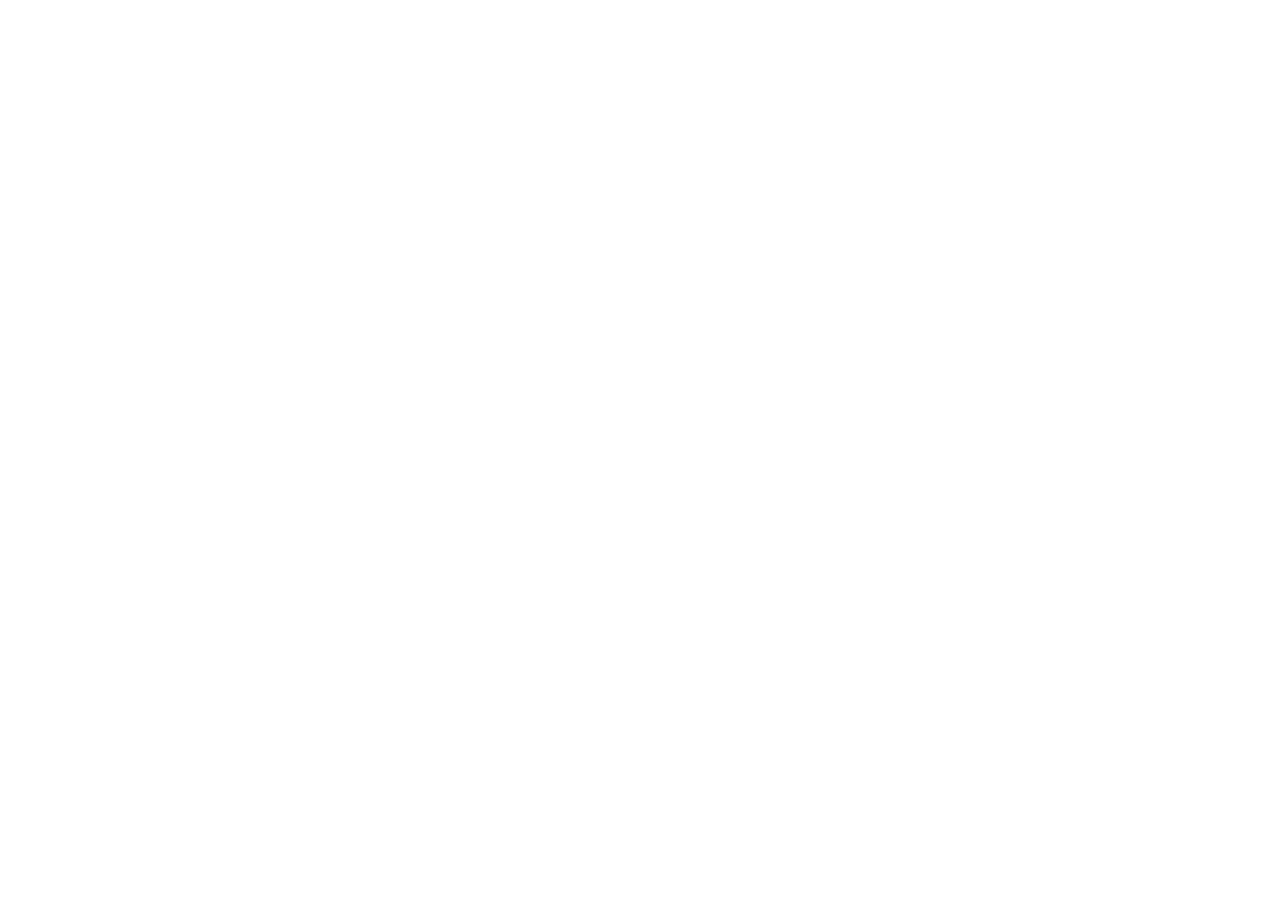
==== index.html @ 5338f697 "add initial HTML structure" ====
<!DOCTYPE html>
<html lang="hu">
<head>
    <meta charset="UTF-8">
    <meta name="viewport" content="width=device-width, initial-scale=1.0">
    <title>Document</title>
</head>
<body>
    
</body>
</html>
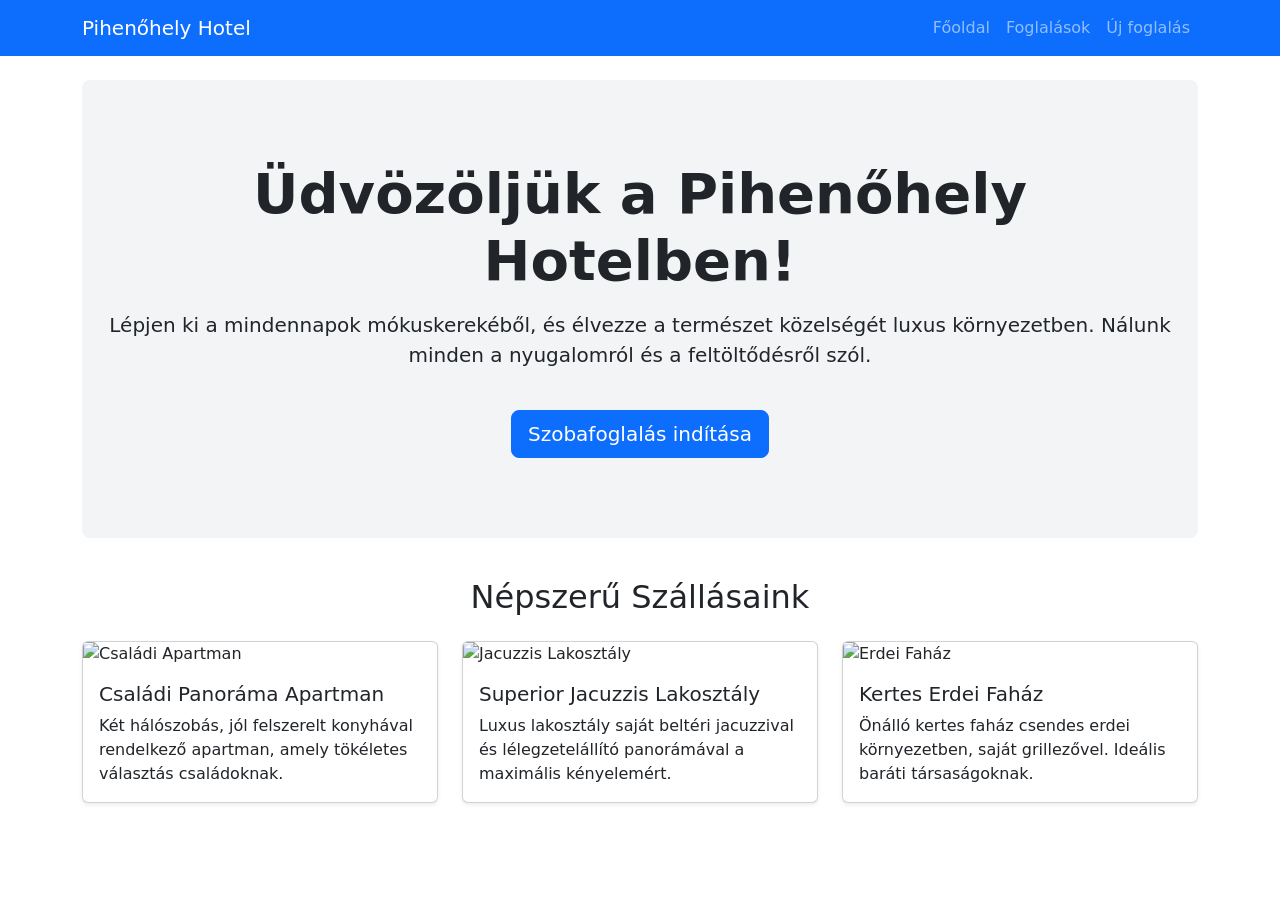
==== commit 8ec97e3d: "index oldal" ====
--- a/index.html
+++ b/index.html
@@ -3,9 +3,102 @@
 <head>
     <meta charset="UTF-8">
     <meta name="viewport" content="width=device-width, initial-scale=1.0">
-    <title>Document</title>
+    <title>Pihenőhely Hotel</title>
+    <link href="https://cdn.jsdelivr.net/npm/bootstrap@5.3.0/dist/css/bootstrap.min.css" rel="stylesheet">
+    <style>
+        .hero-section {
+            background-color: #F3F4F6;
+            padding: 80px 20px;
+            text-align: center;
+            border-radius: 8px;
+            margin-bottom: 40px;
+        }
+    </style>
 </head>
 <body>
-    
+
+    <nav class="navbar navbar-expand-lg navbar-dark bg-primary mb-4">
+        <div class="container">
+            <a class="navbar-brand" href="index.html">Pihenőhely Hotel</a>
+            <button class="navbar-toggler" type="button" data-bs-toggle="collapse" data-bs-target="#navbarNav">
+                <span class="navbar-toggler-icon"></span>
+            </button>
+            <div class="collapse navbar-collapse" id="navbarNav">
+                <ul class="navbar-nav ms-auto">
+                    <li class="nav-item"><a class="nav-link" href="index.html">Főoldal</a></li>
+                    <li class="nav-item"><a class="nav-link" href="foglalasok.html">Foglalások</a></li>
+                    <li class="nav-item"><a class="nav-link" href="urlap.html">Új foglalás</a></li>
+                </ul>
+            </div>
+        </div>
+    </nav>
+
+    <div class="container">
+        <div class="hero-section">
+            <h1 class="display-4 fw-bold">Üdvözöljük a Pihenőhely Hotelben!</h1>
+            <p class="lead mt-3">Lépjen ki a mindennapok mókuskerekéből, és élvezze a természet közelségét luxus környezetben. Nálunk minden a nyugalomról és a feltöltődésről szól.</p>
+            <a href="urlap.html" class="btn btn-primary btn-lg mt-4">Szobafoglalás indítása</a>
+        </div>
+
+        <h2 class="text-center mb-4">Népszerű Szállásaink</h2>
+        
+        <div class="row g-4 mb-5">
+            <div class="col-md-4">
+                <div class="card h-100 shadow-sm">
+                    <img src="https://images.unsplash.com/photo-1590490360182-c33d57733427?w=500" class="card-img-top" alt="Családi Apartman">
+                    <div class="card-body">
+                        <h5 class="card-title">Családi Panoráma Apartman</h5>
+                        <p class="card-text">Két hálószobás, jól felszerelt konyhával rendelkező apartman, amely tökéletes választás családoknak.</p>
+                    </div>
+                </div>
+            </div>
+
+            <div class="col-md-4">
+                <div class="card h-100 shadow-sm">
+                    <img src="https://images.unsplash.com/photo-1582719478250-c89cae4dc85b?w=500" class="card-img-top" alt="Jacuzzis Lakosztály">
+                    <div class="card-body">
+                        <h5 class="card-title">Superior Jacuzzis Lakosztály</h5>
+                        <p class="card-text">Luxus lakosztály saját beltéri jacuzzival és lélegzetelállító panorámával a maximális kényelemért.</p>
+                    </div>
+                </div>
+            </div>
+
+            <div class="col-md-4">
+                <div class="card h-100 shadow-sm">
+                    <img src="https://images.unsplash.com/photo-1542314831-068cd1dbfeeb?w=500" class="card-img-top" alt="Erdei Faház">
+                    <div class="card-body">
+                        <h5 class="card-title">Kertes Erdei Faház</h5>
+                        <p class="card-text">Önálló kertes faház csendes erdei környezetben, saját grillezővel. Ideális baráti társaságoknak.</p>
+                    </div>
+                </div>
+            </div>
+        </div>
+    </div>
+
+    <button id="scrollTopBtn" class="btn btn-primary" title="Ugrás a tetejére" 
+            style="display: none; position: fixed; bottom: 20px; right: 20px; z-index: 99; border-radius: 50%; width: 50px; height: 50px; font-size: 24px; font-weight: bold;">
+        ↑
+    </button>
+
+    <script>
+        const scrollBtn = document.getElementById("scrollTopBtn");
+
+        window.addEventListener("scroll", function() {
+            if (window.scrollY > 200) {
+                scrollBtn.style.display = "block";
+            } else {
+                scrollBtn.style.display = "none";
+            }
+        });
+
+        scrollBtn.addEventListener("click", function() {
+            window.scrollTo({
+                top: 0,
+                behavior: "smooth"
+            });
+        });
+    </script>
+
+    <script src="https://cdn.jsdelivr.net/npm/bootstrap@5.3.0/dist/js/bootstrap.bundle.min.js"></script>
 </body>
 </html>
